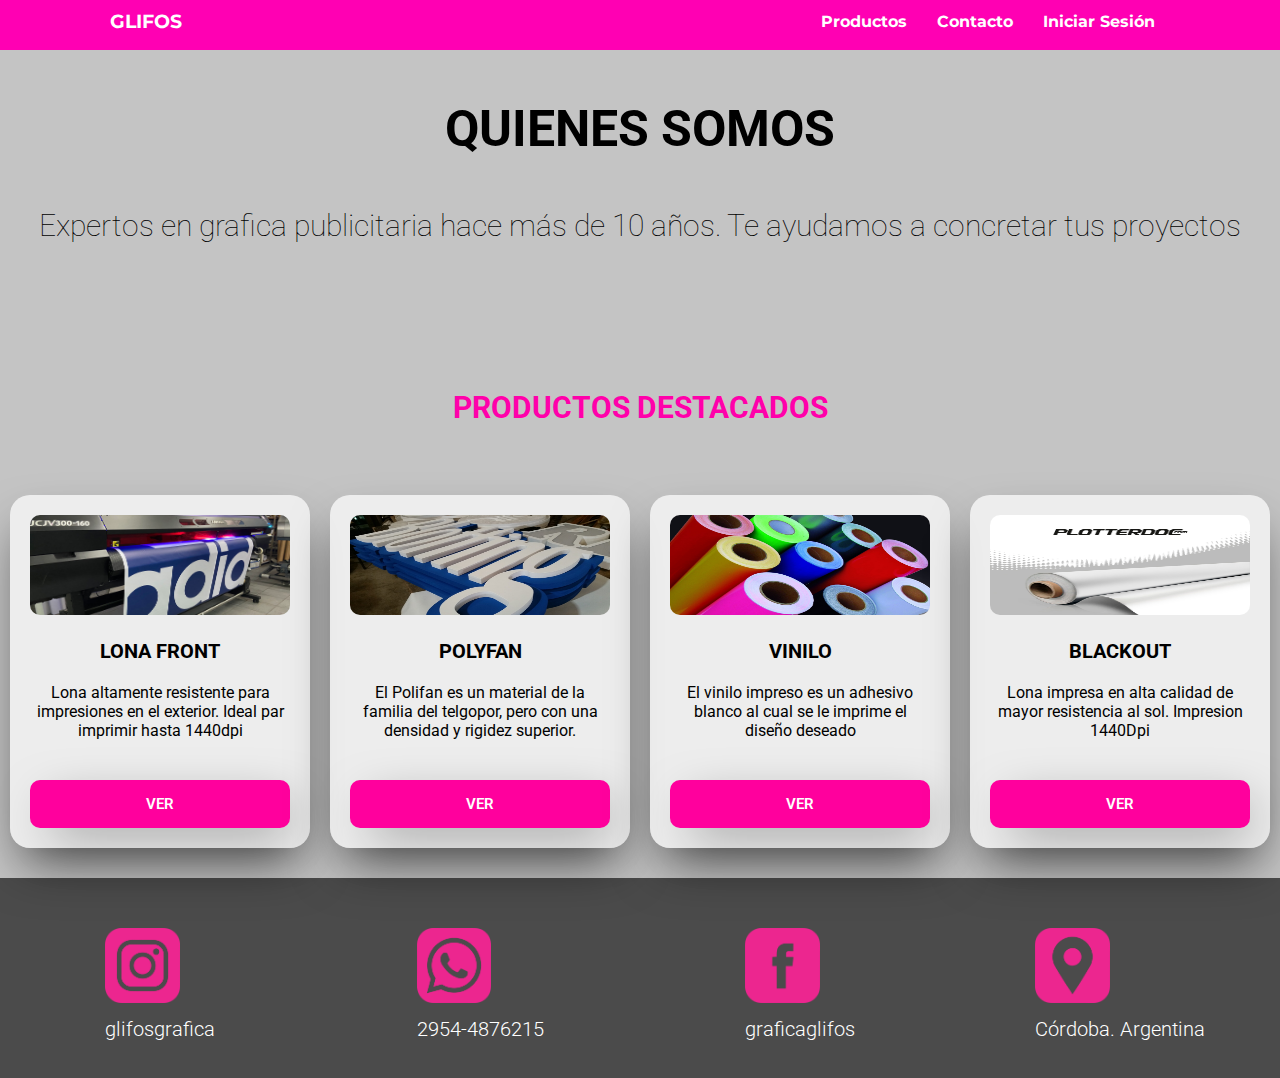
==== index.html @ 8b6cbed5 "proyecto final" ====
<!DOCTYPE html>
<html lang="es">
<head>
    <meta charset="UTF-8" />
    <meta http-equiv="X-UA-Compatible" content="IE=edge" />
    <meta name="viewport" content="width=device-width, initial-scale=1.0" />
    <title>GLIFOS</title>
    <link rel="shortcut icon" href="../Glifos Coderhouse/assets/favicon.ico" type="image/x-icon">
    <link rel="preconnect" href="https://fonts.googleapis.com">
<link rel="preconnect" href="https://fonts.gstatic.com" crossorigin>
<link href="https://fonts.googleapis.com/css2?family=Montserrat:wght@100;200;300;400;500;600;700&family=Roboto:wght@100;300;400;500;700;900&display=swap" rel="stylesheet">
<link rel="stylesheet" href="./style.css">
</head>

<body>
    <header class="header"> 
        <div class="header__Content">
            <h3>
                <a href="./index.html"class="header__content-tittle">GLIFOS</a>
            </h3>
        <nav>
            <ul class="header__content-navbar">
                <li><a href="./pages/productos.html">Productos</a></li>
                <li><a href="./pages/contacto.html">Contacto</a></li>
                <li><a href="./pages/iniciar_sesion.html">Iniciar Sesión</a></li>
            </ul>
        </nav>
        </div>
    </header>
    
    <main>
        <section>
            <div class="section1">
                <h2 class="section1__h2">QUIENES SOMOS</h2>
                <p class="section1__p">Expertos en grafica publicitaria hace más de 10 años. Te ayudamos a concretar tus proyectos</p>
            </div>
            
        </section>

        <section>
            <h2 class="productos__destacados">PRODUCTOS DESTACADOS</h2>
        </section>

        <section class="section2">
            <article class="card">
                <div class="card__header">
                    <img class="card__header-img" src="./assets/lona fron.jpg" alt="Lona Front">
                </div>
                <h3 class="card__tittle">LONA FRONT</h3>
                <p class="card__description">Lona altamente resistente para impresiones en el exterior. Ideal par imprimir hasta 1440dpi</p>
                <a class="card__button" href="./pages/productos.html">VER</a>
            </article>
            
            <article class="card">
                <div class="card__header">
                    <img class="card__header-img" src="./assets/plyfan.jpg" alt="Polifan">
                </div>
                <h3 class="card__tittle">POLYFAN</h3>
                <p class="card__description">El Polifan es un material de la familia del telgopor, pero con una densidad y rigidez superior.</p>
                <a class="card__button" href="./pages/productos.html">VER</a>
            </article>

            <article class="card">
                <div class="card__header">
                    <img class="card__header-img" src="./assets/vinilo.jpg" alt="Vinilo">
                </div>
                <h3 class="card__tittle">VINILO</h3>
                <p class="card__description">El vinilo impreso es un adhesivo blanco al cual se le imprime el diseño deseado</p>
                <a class="card__button" href="./pages/productos.html">VER</a>
            </article>

            <article class="card">
                <div class="card__header">
                    <img class="card__header-img" src="./assets/blackout.jpg" alt="Blackout">
                </div>
                <h3 class="card__tittle">BLACKOUT</h3>
                <p class="card__description">Lona impresa en alta calidad de mayor resistencia al sol.
                Impresion 1440Dpi
                </p>
                <a class="card__button" href="./pages/productos.html">VER</a>
            </article>
        </section>
    </main>
    <footer>
        <section class="footer">
            <div class="footer__div">
                <img class="footer__div-img" src="./assets/instagram footer.png" alt="instagram">
                <p class="footer__div-p">glifosgrafica</p>
            </div>

            <div class="footer__div">
                <img class="footer__div-img" src="./assets/whatpp footer.png" alt="whatapp">
                <p class="footer__div-p">2954-4876215</p>
            </div>

            <div class="footer__div">
                <img class="footer__div-img" src="./assets/facebook footer.png" alt="facebook">
                <p class="footer__div-p">graficaglifos</p>
            </div>

            <div class="footer__div">
                <img class="footer__div-img" src="./assets/location footer.png" alt="ubicacion">
                <p class="footer__div-p">Córdoba. Argentina</p>
            </div>
        </section>
    </footer>
</body>
</html>
---- style.css ----
* {
    margin: 0%;
    padding: 0%;
    box-sizing: border-box;
}

body {
    max-width: 1500px;
    background-color: rgb(196, 196, 196);
}

.header {
    height: 50px;
    background-color: rgb(255, 0, 179);
    padding: 10px 10px;
    z-index: 1;
    font-family: 'Montserrat', sans-serif;

}

.header__Content {
    display: flex;
    justify-content: space-between;
    align-items: center;
}

.header__content-tittle {
    color: white;
    margin-left: 100px;
}
.header__content-tittle:hover {
    color: black;
    font-size: 30px;
}


.header__content-navbar {
    display: flex;
    margin-right: 100px;
}

ul {
    list-style-type: none;
}

a {
    text-decoration: none;
}

.header__content-navbar a {
    margin: 0 15px;
    color: white;
    font-weight: bold;
}

.header__content-navbar a:hover {
    color: black;

    font-size: 20px;

}


.section1 {
        background-image: url("../Glifos/assets/header\ image.jpg");
        
        max-width: 1500px;
        height: 300px;

            background-size: 100%;
            background-attachment: fixed;
}

.section1__h2 {
    text-align: center;
    font-family: 'Roboto', sans-serif;
    font-weight: bold;
    padding-top: 50px; 
    font-size: 50px;  
}

.section1__p {
    text-align: center;
    font-family: 'Roboto', sans-serif;
    font-weight: 100;
    padding-top: 50px; 
    font-size: 30px;
    
}

.productos__destacados {
    font-family: 'Roboto', sans-serif;
    font-size: 30px;
    color: rgb(255, 0, 170);
    margin: 40px;
    text-align: center;

}

.section2 {
    display: grid;
    grid-template-columns: repeat(4, 1fr);
}

.card {
    font-family: 'Roboto', sans-serif;
    margin: 30px auto;
    background-color: rgba(255, 255, 255, 70%);
    padding: 20px;
    width: 300px;
    border-radius: 20px;
    box-shadow: 0px 25px 50px -12px rgba(0, 0, 0, 60%) ;
}

.card__tittle {
    font-size: 20px;
    margin-bottom: 20px;
    text-align: center;
}

.card__description {
    margin-bottom: 40px;
    text-align: center;
    
}

.card__button {
    background-color: rgb(255, 0, 157);
    display: inline-block;
    width: 100%;
    padding: 15px 0;
    text-align: center;
    color: white;
    border-radius: 10px;
    font-family: 'Roboto', sans-serif;
    font-size: 15px;
    font-weight: 600;
    transition: all 1s;
    box-shadow: 10px 15px 50px -12px rgba(0, 0, 0, 50%)


    
    

}

    .card__button:hover {

font-size: 30px;
background-color: rgb(148, 26, 101);



    }

    .card__header-img {
        width: 100%;
        height: 100px;
        border-radius: 10px;
        margin-bottom: 20px;
    }

    .footer {
        display: grid;
        grid-template-columns: repeat(4, 1fr);
        height: 200px;
        background-color: rgb(75, 75, 75);
        justify-items: center;
        
        }

    .footer__div {
        height: 75px;
        margin-top: 50px;
        justify-items: center;

    }

    .footer__div-img {
        height: 100%;
        
    }
    
    .footer__div-p {
        font-family: 'Roboto', sans-serif;
        margin-top: 10px;
        font-size: 20px;
        font-weight: 300;
        color: white; 

        
    }

.form {
        width: 600px;
        height: 300px;
        margin: 50px;
        padding: 30px;
        border-radius: 30px;
        display: flex;
        align-content: center;
        background-color: rgba(255, 255, 255, 70%);
            }

.form__div {
   padding: 15px;
}

.form__div-ul li {
    margin: 10px;
    font-family: 'Roboto', sans-serif;
    font-size: 20px;
    font-weight: bold;
    outline: none;
    }

    input {
        font-size: 20px;
        outline: none;
        width: 200px;
        transition: all 0.5s;
    }

    input:focus {
        font-size: 22px;
        border: 3px solid magenta;
        width: 400px;
    }

.fieldset {
    width: 600px;
    height: 300px;
    margin: 50px;
    padding: 30px;
    border-radius: 30px;
    display: inline-block;
    align-content: center;
    background-color: rgba(255, 255, 255, 70%);

}

.fieldset__content {
    margin: 30px;
    font-family: 'Roboto', sans-serif;
    font-size: 20px;
    font-weight: bold;

}

.iniciarsesion { width: 600px;
    height: 300px;
    margin: 50px;
    padding: 30px;
    border-radius: 30px;
    display: inline-block;
    align-content: center;
    background-color: rgba(255, 255, 255, 70%);}

.iniciarsesion__ul li {
    margin: 10px;
    font-family: 'Roboto', sans-serif;
    font-size: 20px;
    font-weight: bold;

}

.iniciarsesion__button { background-color: rgb(255, 0, 157);
    display: inline-block;
    width: 100%;
    padding: 15px 0;
    text-align: center;
    color: white;
    border-radius: 10px;
    font-family: 'Roboto', sans-serif;
    font-size: 15px;
    font-weight: 600;
    box-shadow: 10px 15px 50px -12px rgba(0, 0, 0, 50%)}



    /* mobile last */
  @media only screen and (max-width: 576px) {

    .header {
        height: 100px;
    }
    .header__content-tittle {
        margin-left: 220px;        
        font-size: 30px;

    }
    
    .header__content-navbar {
        display: none;
    }
    .section1 {
        max-width: 576px;
    }
    
    .section2 {
        display: block;
    }
 
  }
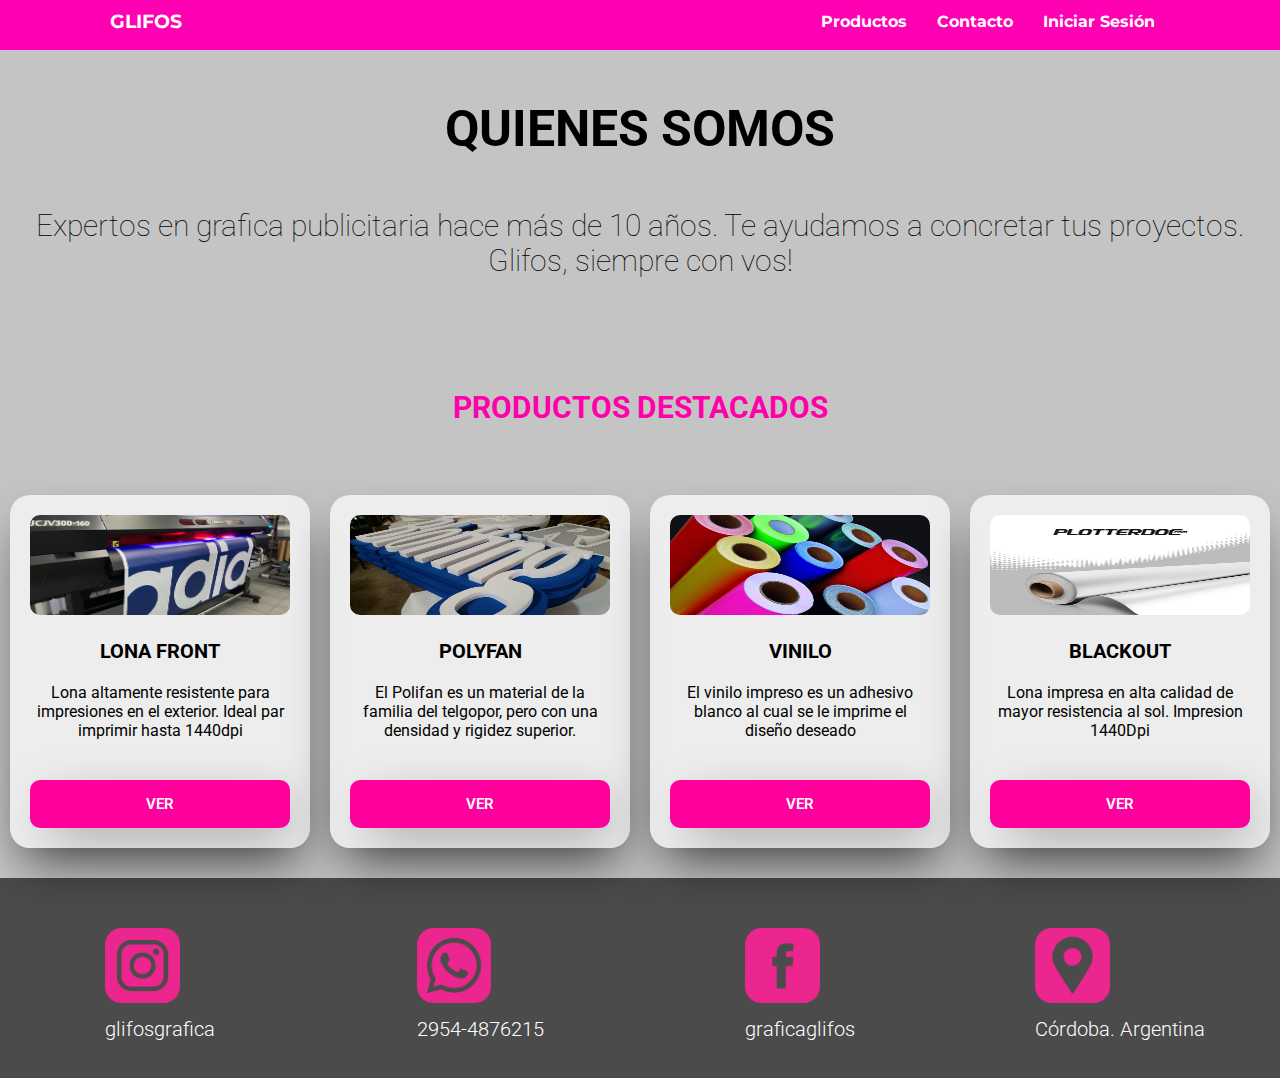
==== commit 602be0d8: "cambio de parrafo en la imagen del header" ====
--- a/index.html
+++ b/index.html
@@ -32,7 +32,9 @@
         <section>
             <div class="section1">
                 <h2 class="section1__h2">QUIENES SOMOS</h2>
-                <p class="section1__p">Expertos en grafica publicitaria hace más de 10 años. Te ayudamos a concretar tus proyectos</p>
+                <p class="section1__p">Expertos en grafica publicitaria hace más de 10 años. Te ayudamos a concretar tus proyectos.
+                    Glifos, siempre con vos!
+                </p>
             </div>
             
         </section>
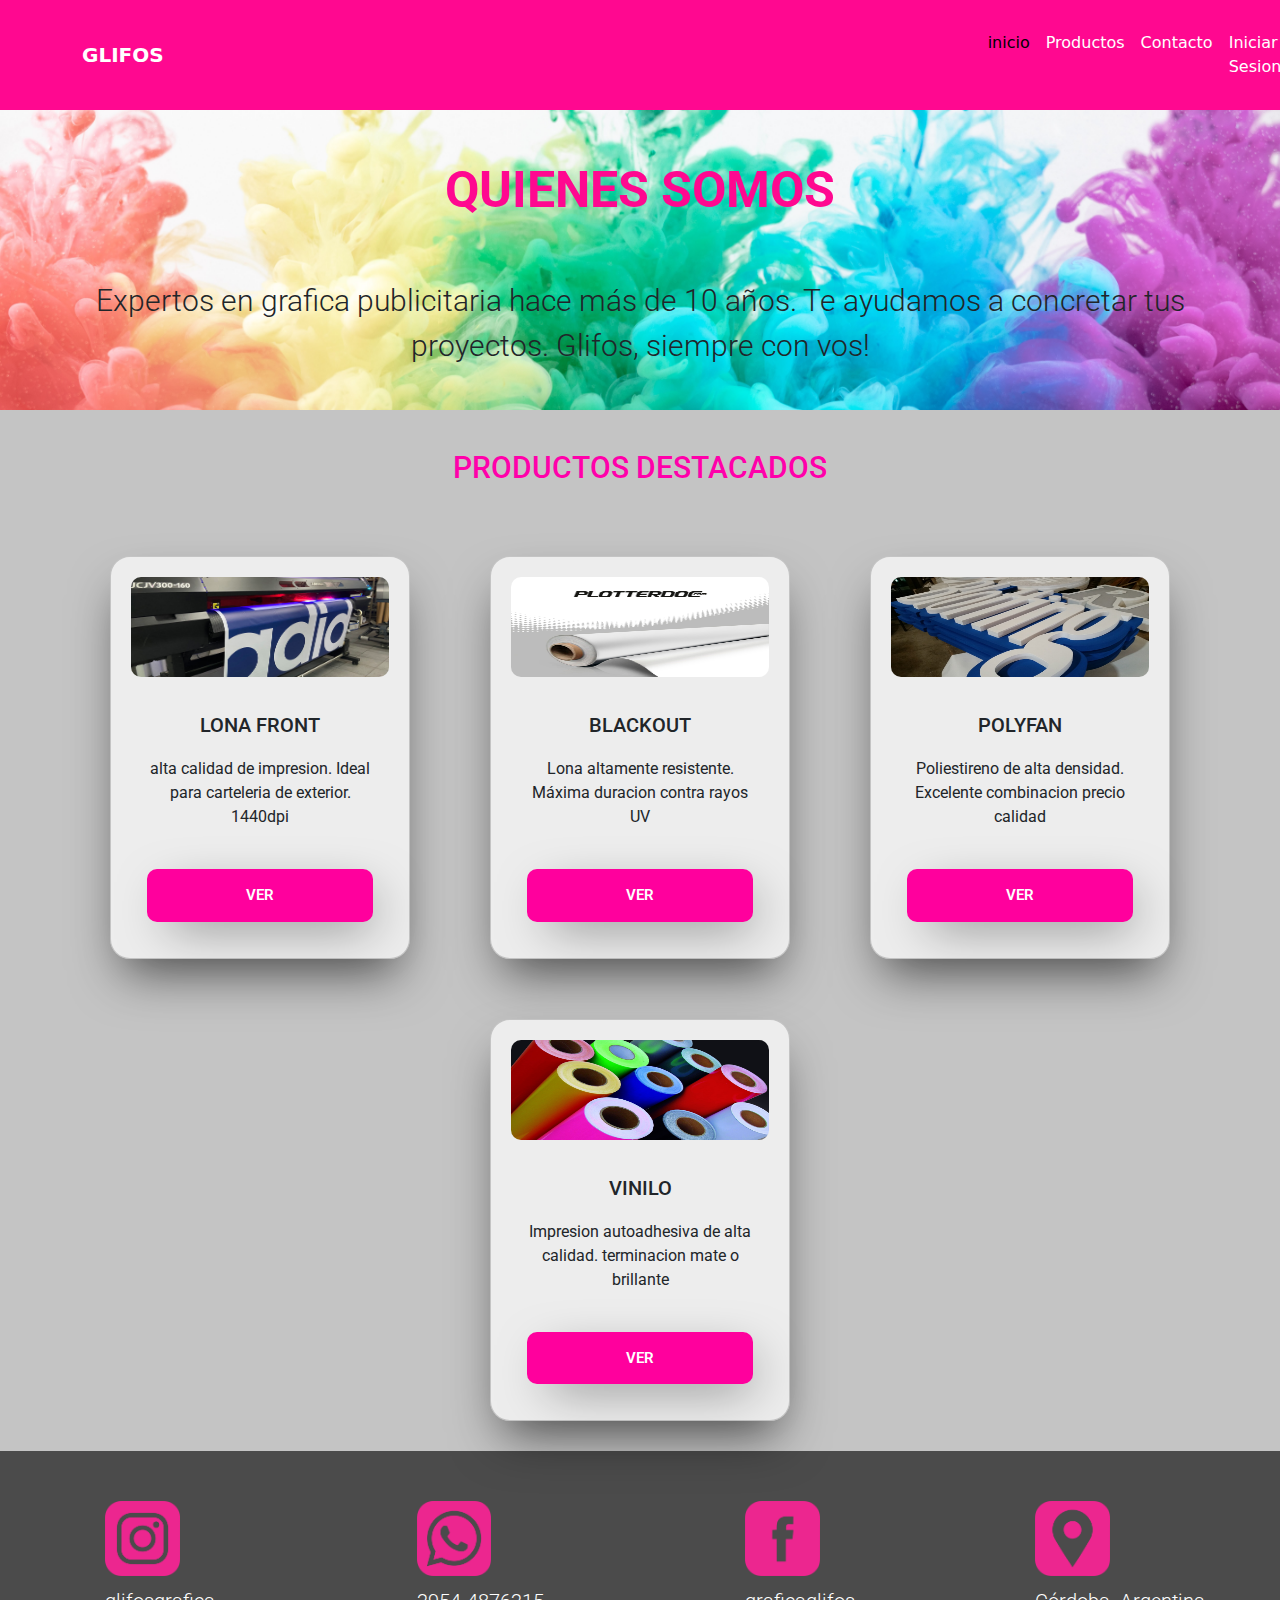
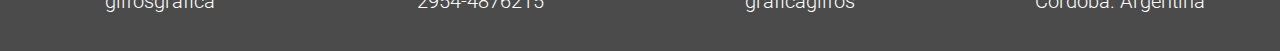
==== commit b344f7bc: "agregando bootstrap" ====
--- a/index.html
+++ b/index.html
@@ -9,30 +9,49 @@
     <link rel="preconnect" href="https://fonts.googleapis.com">
 <link rel="preconnect" href="https://fonts.gstatic.com" crossorigin>
 <link href="https://fonts.googleapis.com/css2?family=Montserrat:wght@100;200;300;400;500;600;700&family=Roboto:wght@100;300;400;500;700;900&display=swap" rel="stylesheet">
+
+<link href="https://cdn.jsdelivr.net/npm/bootstrap@5.2.1/dist/css/bootstrap.min.css" rel="stylesheet" />
+<script src="https://cdn.jsdelivr.net/npm/bootstrap@5.2.1/dist/js/bootstrap.bundle.min.js"></script>
+
 <link rel="stylesheet" href="./style.css">
+
 </head>
 
 <body>
-    <header class="header"> 
-        <div class="header__Content">
-            <h3>
-                <a href="./index.html"class="header__content-tittle">GLIFOS</a>
-            </h3>
-        <nav>
-            <ul class="header__content-navbar">
-                <li><a href="./pages/productos.html">Productos</a></li>
-                <li><a href="./pages/contacto.html">Contacto</a></li>
-                <li><a href="./pages/iniciar_sesion.html">Iniciar Sesión</a></li>
-            </ul>
-        </nav>
-        </div>
+    <header> 
+        <nav class="navbar navbar-expand-lg navbar" style="background-color: #ff0890">
+            <div class="container">
+                <a class="navbar-brand" href="./index.html">GLIFOS</a>
+                <button class="navbar-toggler" type="button" data-bs-toggle="collapse" data-bs-target="#navbarNav" aria-controls="navbarNav" aria-expanded="false" aria-label="Toggle navigation">
+                <span class="navbar-toggler-icon"></span>
+                </button>
+                <div class="collapse navbar-collapse" id="navbarNav">
+                <ul class="navbar-nav navbar-list">
+                <li class="nav-item">
+                    <a class="nav-link active" aria-current="page" href="../Glifos/index.html">inicio</a>
+                  </li>
+                  <li class="nav-item">
+                    <a class="nav-link" href="./pages/productos.html">Productos</a>
+                  </li>
+                  <li class="nav-item">
+                    <a class="nav-link" href="./pages/contacto.html">Contacto</a>
+                  </li>
+                  <li class="nav-item">
+                    <a class="nav-link" href="./pages/iniciar_sesion.html">Iniciar Sesion</a>
+                  </li>
+                </ul>
+              </div>
+            </div>
+          </nav>
+
+        
     </header>
     
     <main>
         <section>
             <div class="section1">
                 <h2 class="section1__h2">QUIENES SOMOS</h2>
-                <p class="section1__p">Expertos en grafica publicitaria hace más de 10 años. Te ayudamos a concretar tus proyectos.
+                <p class="container section1__p">Expertos en grafica publicitaria hace más de 10 años. Te ayudamos a concretar tus proyectos.
                     Glifos, siempre con vos!
                 </p>
             </div>
@@ -43,44 +62,48 @@
             <h2 class="productos__destacados">PRODUCTOS DESTACADOS</h2>
         </section>
 
-        <section class="section2">
-            <article class="card">
-                <div class="card__header">
-                    <img class="card__header-img" src="./assets/lona fron.jpg" alt="Lona Front">
+        <section class="container">
+            <div class="row">
+            <article class="col-12 col-lg-4 card">
+                <img src="./assets/lona fron.jpg" class="card-img-top card__header-img" alt="lona front">
+                <div class="card-body">
+                  <h5 class="card-title card__tittle ">LONA FRONT</h5>
+                  <p class="card-text card__description">alta calidad de impresion. Ideal para carteleria de exterior. 1440dpi</p>
+                  <a href="./pages/productos.html" class="card__button">VER</a>
                 </div>
-                <h3 class="card__tittle">LONA FRONT</h3>
-                <p class="card__description">Lona altamente resistente para impresiones en el exterior. Ideal par imprimir hasta 1440dpi</p>
-                <a class="card__button" href="./pages/productos.html">VER</a>
-            </article>
-            
-            <article class="card">
-                <div class="card__header">
-                    <img class="card__header-img" src="./assets/plyfan.jpg" alt="Polifan">
-                </div>
-                <h3 class="card__tittle">POLYFAN</h3>
-                <p class="card__description">El Polifan es un material de la familia del telgopor, pero con una densidad y rigidez superior.</p>
-                <a class="card__button" href="./pages/productos.html">VER</a>
             </article>
 
-            <article class="card">
-                <div class="card__header">
-                    <img class="card__header-img" src="./assets/vinilo.jpg" alt="Vinilo">
+            <article class="col-12 col-lg-4 card">
+                <img src="./assets/blackout.jpg" class="card-img-top card__header-img" alt="blackout">
+                <div class="card-body">
+                  <h5 class="card-title card__tittle ">BLACKOUT</h5>
+                  <p class="card-text card__description">Lona altamente resistente. Máxima duracion contra rayos UV</p>
+                  <a href="./pages/productos.html" class="card__button">VER</a>
                 </div>
-                <h3 class="card__tittle">VINILO</h3>
-                <p class="card__description">El vinilo impreso es un adhesivo blanco al cual se le imprime el diseño deseado</p>
-                <a class="card__button" href="./pages/productos.html">VER</a>
             </article>
 
-            <article class="card">
-                <div class="card__header">
-                    <img class="card__header-img" src="./assets/blackout.jpg" alt="Blackout">
+            <article class="col-12 col-lg-4 card">
+                <img src="./assets/plyfan.jpg" class="card-img-top card__header-img" alt="polyfan">
+                <div class="card-body">
+                  <h5 class="card-title card__tittle ">POLYFAN</h5>
+                  <p class="card-text card__description">Poliestireno de alta densidad. Excelente combinacion precio calidad</p>
+                  <a href="./pages/productos.html" class="card__button">VER</a>
                 </div>
-                <h3 class="card__tittle">BLACKOUT</h3>
-                <p class="card__description">Lona impresa en alta calidad de mayor resistencia al sol.
-                Impresion 1440Dpi
-                </p>
-                <a class="card__button" href="./pages/productos.html">VER</a>
             </article>
+
+            <article class="col-12 col-lg-4 card">
+                <img src="./assets/vinilo.jpg" class="card-img-top card__header-img" alt="vinilo">
+                <div class="card-body">
+                  <h5 class="card-title card__tittle ">VINILO</h5>
+                  <p class="card-text card__description">Impresion autoadhesiva de alta calidad. terminacion mate o brillante</p>
+                  <a href="./pages/productos.html" class="card__button">VER</a>
+                </div>
+            </article>
+        </div>
+
+
+          
+          
         </section>
     </main>
     <footer>
--- a/style.css
+++ b/style.css
@@ -18,6 +18,22 @@
 
 }
 
+.navbar-brand {
+    color: white;
+    font-weight: 600;
+}
+
+.navbar-list {
+    margin: 15px 5px 15px 800px;
+    
+}
+.nav-link {
+    color: white;
+    font-size: 16px;
+    font-weight: 400;
+    
+}
+
 .header__Content {
     display: flex;
     justify-content: space-between;
@@ -62,7 +78,7 @@
 
 
 .section1 {
-        background-image: url("../Glifos/assets/header\ image.jpg");
+        background-image: url("./assets/header\ image.jpg");
         
         max-width: 1500px;
         height: 300px;
@@ -77,12 +93,13 @@
     font-weight: bold;
     padding-top: 50px; 
     font-size: 50px;  
+    color: #ff0890
 }
 
 .section1__p {
     text-align: center;
     font-family: 'Roboto', sans-serif;
-    font-weight: 100;
+    font-weight: 300;
     padding-top: 50px; 
     font-size: 30px;
     
@@ -146,8 +163,9 @@
 
     .card__button:hover {
 
-font-size: 30px;
-background-color: rgb(148, 26, 101);
+font-size: 20px;
+background-color: rgba(39, 39, 39, 50%);
+color: #ff0890;
 
 
 
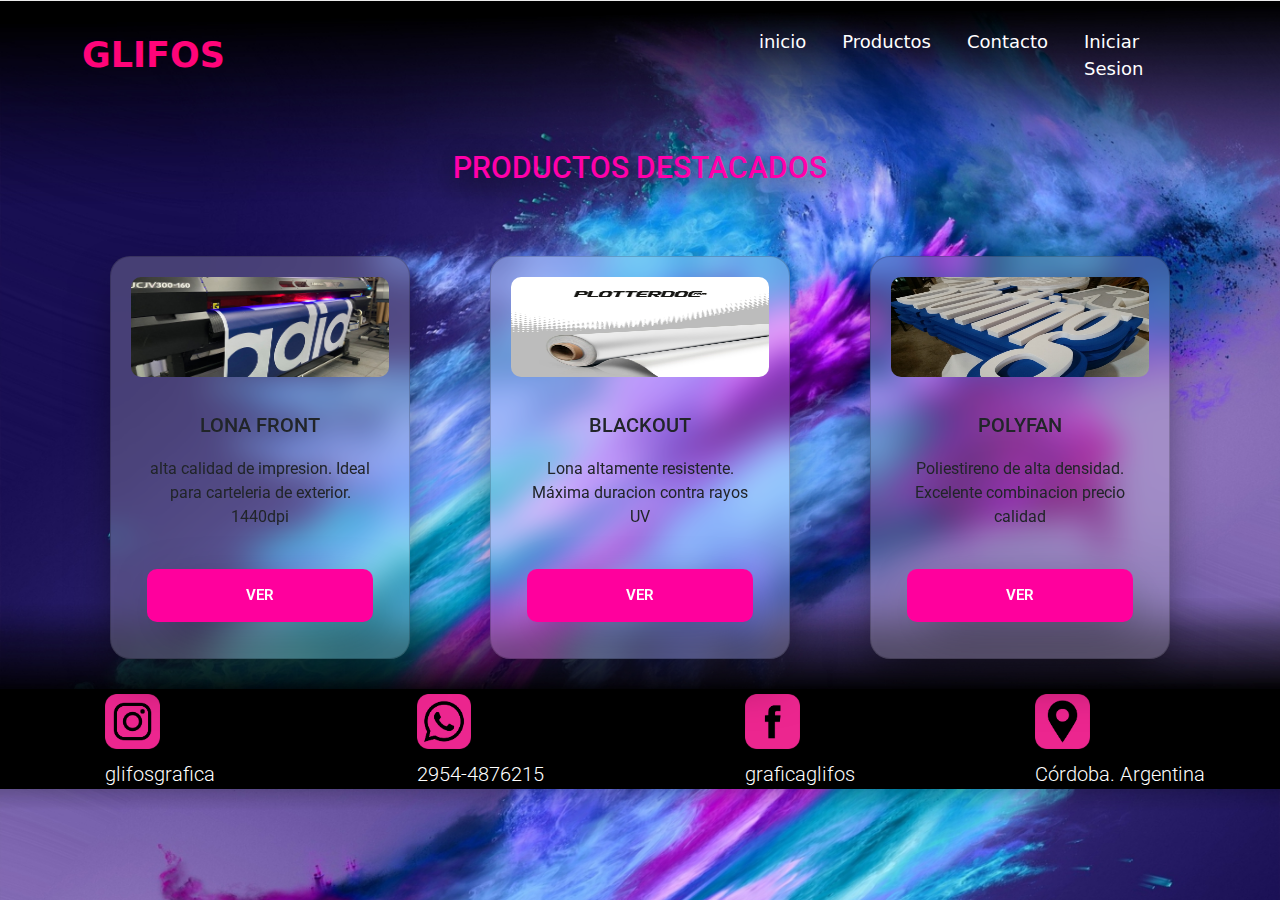
==== commit f7779a16: "2da entrega" ====
--- a/index.html
+++ b/index.html
@@ -19,7 +19,7 @@
 
 <body>
     <header> 
-        <nav class="navbar navbar-expand-lg navbar" style="background-color: #ff0890">
+        <nav class="navbar navbar-expand-lg navbar" style="background-color: rgba(0, 0, 0, alpha 0.2)">
             <div class="container">
                 <a class="navbar-brand" href="./index.html">GLIFOS</a>
                 <button class="navbar-toggler" type="button" data-bs-toggle="collapse" data-bs-target="#navbarNav" aria-controls="navbarNav" aria-expanded="false" aria-label="Toggle navigation">
@@ -28,7 +28,7 @@
                 <div class="collapse navbar-collapse" id="navbarNav">
                 <ul class="navbar-nav navbar-list">
                 <li class="nav-item">
-                    <a class="nav-link active" aria-current="page" href="../Glifos/index.html">inicio</a>
+                    <a class="nav-link" aria-current="page" href="../Glifos/index.html">inicio</a>
                   </li>
                   <li class="nav-item">
                     <a class="nav-link" href="./pages/productos.html">Productos</a>
@@ -48,7 +48,7 @@
     </header>
     
     <main>
-        <section>
+        <!-- <section>
             <div class="section1">
                 <h2 class="section1__h2">QUIENES SOMOS</h2>
                 <p class="container section1__p">Expertos en grafica publicitaria hace más de 10 años. Te ayudamos a concretar tus proyectos.
@@ -56,7 +56,7 @@
                 </p>
             </div>
             
-        </section>
+        </section> -->
 
         <section>
             <h2 class="productos__destacados">PRODUCTOS DESTACADOS</h2>
@@ -91,19 +91,16 @@
                 </div>
             </article>
 
-            <article class="col-12 col-lg-4 card">
-                <img src="./assets/vinilo.jpg" class="card-img-top card__header-img" alt="vinilo">
-                <div class="card-body">
-                  <h5 class="card-title card__tittle ">VINILO</h5>
-                  <p class="card-text card__description">Impresion autoadhesiva de alta calidad. terminacion mate o brillante</p>
-                  <a href="./pages/productos.html" class="card__button">VER</a>
-                </div>
-            </article>
+           
         </div>
 
 
           
           
+        </section>
+
+        <section>
+            
         </section>
     </main>
     <footer>
--- a/style.css
+++ b/style.css
@@ -5,34 +5,58 @@
 }
 
 body {
-    max-width: 1500px;
-    background-color: rgb(196, 196, 196);
+        
+    height: 650px;
+    background-image: url("./assets/fondo\ final.jpg");
+        
+        background-size: cover;
+        /* background-attachment: fixed; */
+        /* overflow: hidden; */
 }
 
 .header {
-    height: 50px;
-    background-color: rgb(255, 0, 179);
+    height: 30px;
+    /* background-color: rgb(255, 0, 179); */
     padding: 10px 10px;
     z-index: 1;
     font-family: 'Montserrat', sans-serif;
-
+align-items: center;
 }
 
 .navbar-brand {
-    color: white;
-    font-weight: 600;
+    color: #ff0479;
+    font-weight: 700;
+    font-size: 35px;
+}
+
+.navbar-brand:hover {
+    color: white;
 }
 
 .navbar-list {
-    margin: 15px 5px 15px 800px;
+    margin: 15px 5px 15px 500px;
+    max-width: 1200px;
+    
+    
     
 }
 .nav-link {
     color: white;
-    font-size: 16px;
+    font-size: 18px;
     font-weight: 400;
-    
-}
+    margin: 0 10px;
+    padding: 5px;
+    transition: all 0,3s;
+}
+.nav-link:hover {
+    color: #ff0479;
+    font-size: 20px;
+    font-weight: 400;
+    margin: 0 10px;
+    padding: 5px;
+    transform: translateY(-3px);
+}
+
 
 .header__Content {
     display: flex;
@@ -45,7 +69,7 @@
     margin-left: 100px;
 }
 .header__content-tittle:hover {
-    color: black;
+    color: rgb(255, 255, 255);
     font-size: 30px;
 }
 
@@ -70,32 +94,40 @@
 }
 
 .header__content-navbar a:hover {
-    color: black;
-
-    font-size: 20px;
-
-}
+    color: #ff0479;
+        font-size: 20px;
+
+}
+
 
 
 .section1 {
-        background-image: url("./assets/header\ image.jpg");
-        
-        max-width: 1500px;
+        /* background-image: url("./assets/header\ image.jpg"); */
+        
+    
         height: 300px;
 
             background-size: 100%;
-            background-attachment: fixed;
+            
 }
 
 .section1__h2 {
     text-align: center;
     font-family: 'Roboto', sans-serif;
     font-weight: bold;
-    padding-top: 50px; 
+    margin: 15px;
+    padding: 20px;
     font-size: 50px;  
-    color: #ff0890
-}
-
+    color: #ff0890;
+    text-shadow: 0 10px 30px #000
+    ;
+    
+}
+
+.productos__destacados {
+    text-shadow: 0 10px 30px #000;
+    margin: 20px;
+}
 .section1__p {
     text-align: center;
     font-family: 'Roboto', sans-serif;
@@ -122,13 +154,17 @@
 .card {
     font-family: 'Roboto', sans-serif;
     margin: 30px auto;
-    background-color: rgba(255, 255, 255, 70%);
+    background-color: rgba(255, 255, 255, 20%);
     padding: 20px;
     width: 300px;
     border-radius: 20px;
     box-shadow: 0px 25px 50px -12px rgba(0, 0, 0, 60%) ;
-}
-
+    backdrop-filter: blur(15px);
+    transition: all 0.3s;
+}
+.card:hover {
+    transform: translateY(-15px);
+}
 .card__tittle {
     font-size: 20px;
     margin-bottom: 20px;
@@ -152,7 +188,7 @@
     font-family: 'Roboto', sans-serif;
     font-size: 15px;
     font-weight: 600;
-    transition: all 1s;
+    transition: all 0.5s;
     box-shadow: 10px 15px 50px -12px rgba(0, 0, 0, 50%)
 
 
@@ -163,7 +199,7 @@
 
     .card__button:hover {
 
-font-size: 20px;
+font-size: 15px;
 background-color: rgba(39, 39, 39, 50%);
 color: #ff0890;
 
@@ -181,22 +217,24 @@
     .footer {
         display: grid;
         grid-template-columns: repeat(4, 1fr);
-        height: 200px;
-        background-color: rgb(75, 75, 75);
+        height: 100px;
+        background-color: black;
+        margin bottom: 0px;
         justify-items: center;
         
         }
 
     .footer__div {
-        height: 75px;
-        margin-top: 50px;
+        height: 60px;
+        /* margin: 5px 50px; */
+        padding-top: 5px;
         justify-items: center;
 
     }
 
     .footer__div-img {
         height: 100%;
-        
+        justify-items: center;
     }
     
     .footer__div-p {
@@ -205,6 +243,7 @@
         font-size: 20px;
         font-weight: 300;
         color: white; 
+        text-align: center;
 
         
     }
@@ -218,10 +257,12 @@
         display: flex;
         align-content: center;
         background-color: rgba(255, 255, 255, 70%);
+        backdrop-filter: blur(15px);
             }
 
 .form__div {
    padding: 15px;
+   
 }
 
 .form__div-ul li {
@@ -241,8 +282,9 @@
 
     input:focus {
         font-size: 22px;
-        border: 3px solid magenta;
-        width: 400px;
+        border: 3px solid #ff0479;
+        width: 300px;
+        border-radius: 10px;
     }
 
 .fieldset {
@@ -297,7 +339,7 @@
 
 
     /* mobile last */
-  @media only screen and (max-width: 576px) {
+  @media (max-width: 576px) {
 
     .header {
         height: 100px;
@@ -311,6 +353,11 @@
     .header__content-navbar {
         display: none;
     }
+
+    .nav-link {
+        display: inline-block;
+        color: white;
+    }
     .section1 {
         max-width: 576px;
     }
